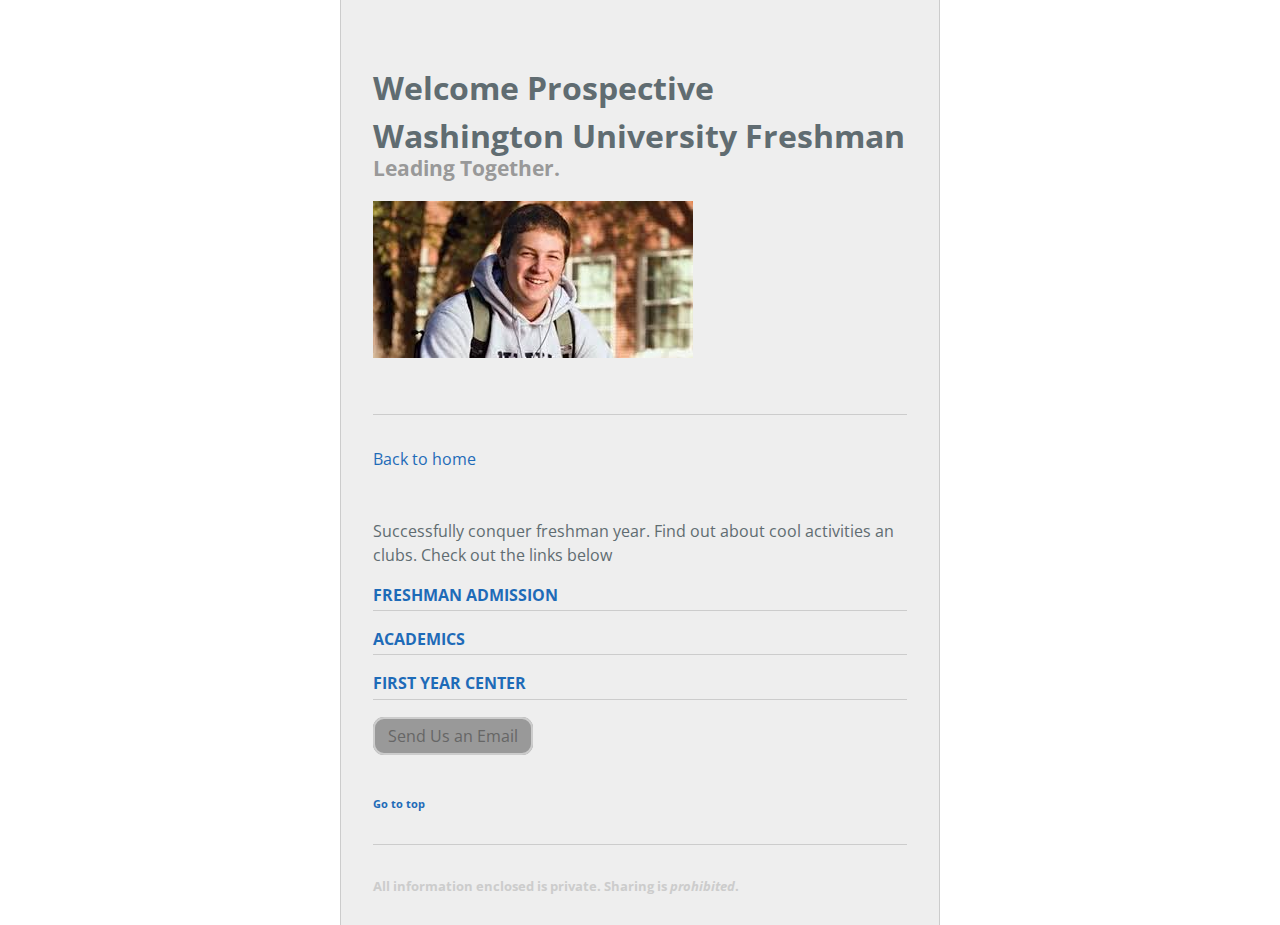
==== freshman.html @ c25907ab "initial commit" ====
<html lang="en-us">
  <head>
    <meta charset="UTF-8">
    <title>Freshman Page</title>
    <meta name="viewport" content="width=device-width, initial-scale=1">
    <link rel="stylesheet" type="text/css" href="stylesheets/normalize.css" media="screen">
    <link href='https://fonts.googleapis.com/css?family=Open+Sans:400,700' rel='stylesheet' type='text/css'>
    <link rel="stylesheet" type="text/css" href="stylesheets/stylesheet.css" media="screen">
  </head>
  <body>
    <div class="container">
      <section class="page-header">
        <h1 class="project-name" id="top">Welcome Prospective Washington University Freshman</h1>
        <h2 class="project-tagline">Leading Together.</h2>
        <img src="images/f.jpg">
        <br>
        <br>
        <hr>
        <a href="home.html"> Back to home </a>
      </section>
      <section class="main-content">
        <p> Successfully conquer freshman year.
        Find out about cool activities an clubs. Check out the links below </p>

          <h3 id="education"><a href="https://admissions.wustl.edu/apply/Freshman-Student-Admission/Pages/default.aspx" target="_blank"> Freshman Admission </a> <br></h3>
            <hr>
          <h3 id="education"><a href="https://admissions.wustl.edu/academics-majors/Pages/default.aspx" target="_blank"> Academics </a> <br></h3>
            <hr>
          <h3 id="education"><a href="https://firstyear.wustl.edu/Pages/home.aspx" target="_blank"> First Year Center </a> <br></h3>
            <hr>
          <br>
        <a href="mailto:swain@wustl.edu" class="button">Send Us an Email</a>

        <br>
      </section>
      <a href="#top"><h6>Go to top</h6></a>
      <footer class="site-footer">
        <hr>
        <p><strong>All information enclosed is private. Sharing is <em>prohibited</em>.</strong>
      </footer>
    </div>
  </body>
</html>
---- stylesheets/stylesheet.css ----
* {
  box-sizing: border-box; }

body {
  padding: 0 1rem;
  margin: 0;
  font-family: "Open Sans", "Helvetica Neue", Helvetica, Arial, sans-serif;
  font-size: 16px;
  line-height: 1.5;
  color: #606c71;
  text-align: center;
}

.container {
  max-width: 600px;
  min-height: 800px;
  border-left: 1px solid #ccc;
  border-right: 1px solid #ccc;
  margin: 0 auto;
  padding: 1rem 2rem;
  text-align: left;
  background-color: #eee;
}

section {
    margin: 3em 0;
}

a {
  color: #1e6bb8;
  text-decoration: none; }
  a:hover {
    text-decoration: underline; }

.button {
    border: 2px solid #ccc;
    background-color: #999;
    color: #666;
    padding: 6px 13px;
    border-radius: 11px;
    margin: 1em 0;
}

.button:hover {
  background-color: #666;
  color: #000;
  text-decoration: none;
}

h2 {
  color: #999;
  font-size: 1.3em;
}

h3 {
  color: #999;
  font-size: 1em;
  text-transform: uppercase;
}

h1 + h2 {
  margin-top: -1.8rem;
}

hr {
  margin: 2rem 0;
  border: 1px none;
  border-top: 1px solid #ccc;
}

h3 + hr {
  margin-top: -0.8rem;
  margin-bottom: 0;
}

footer {
    font-size: 13px;
    color: #ccc;
}
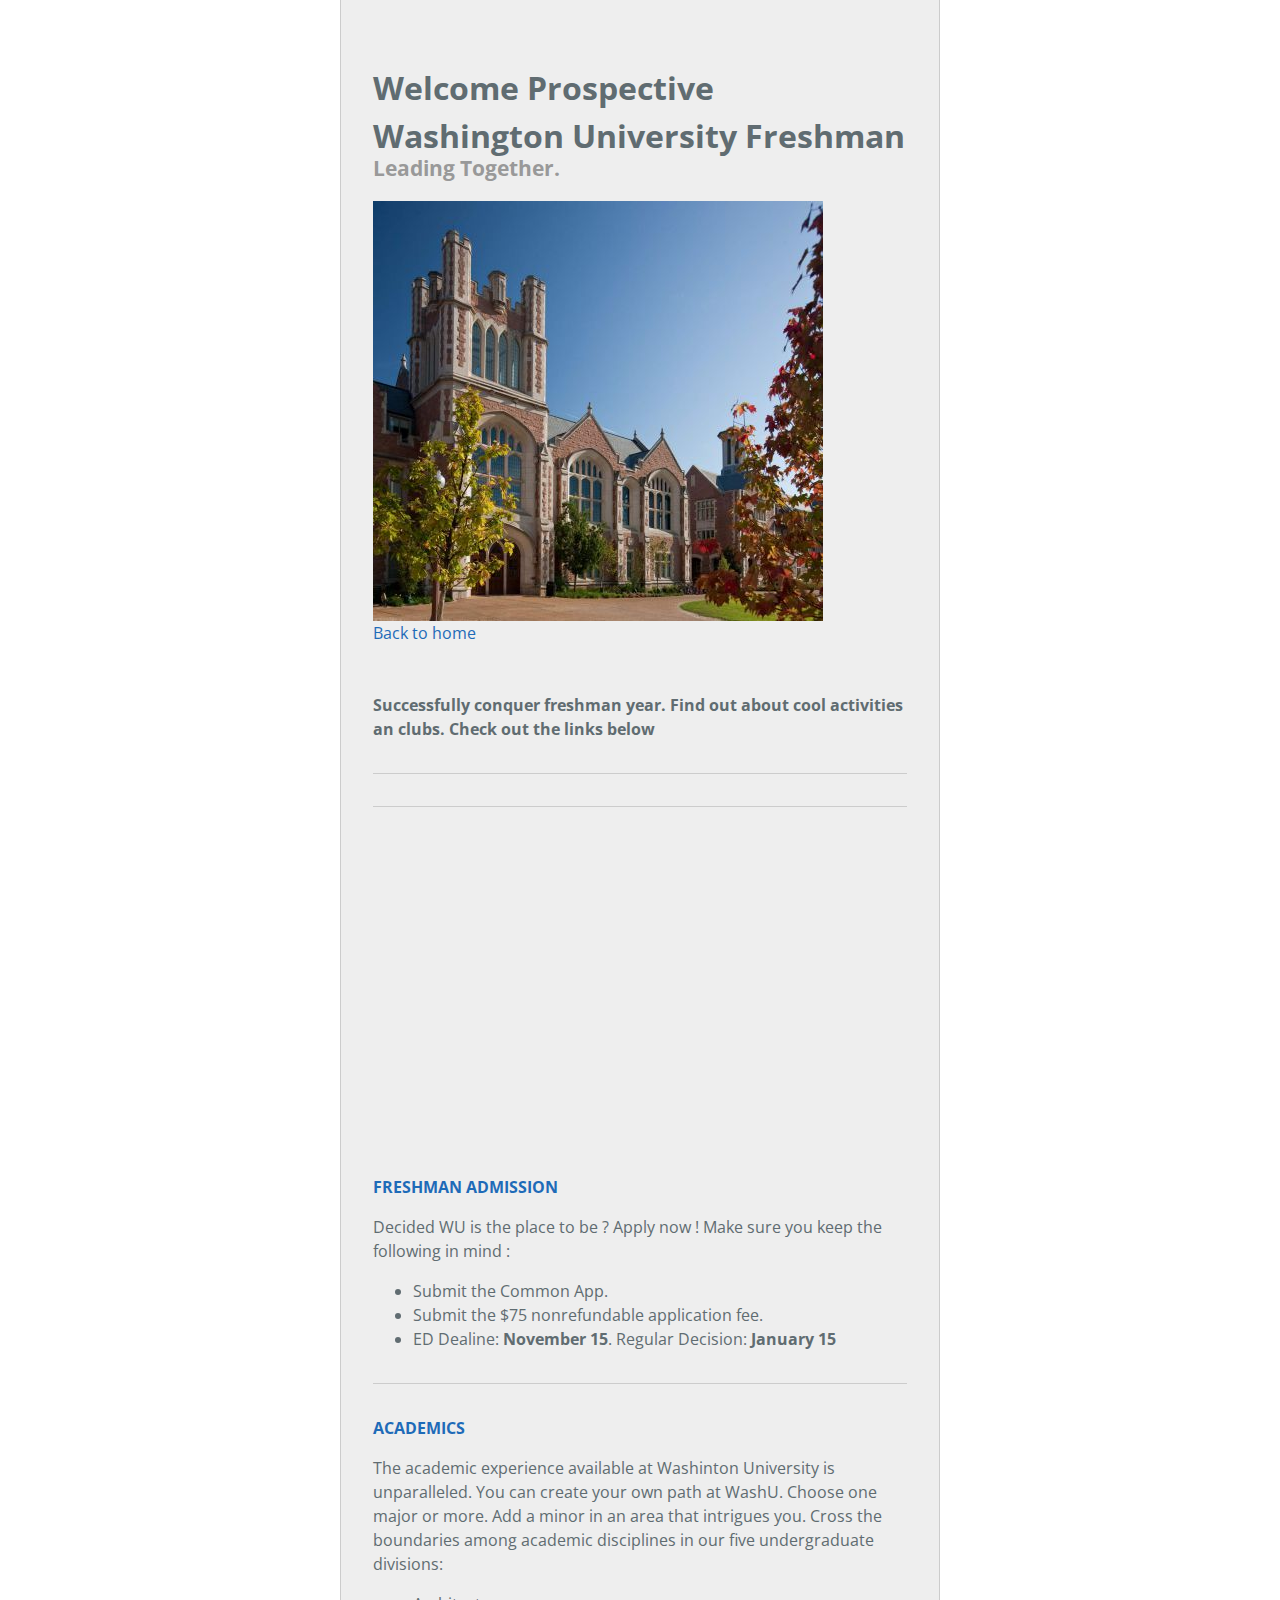
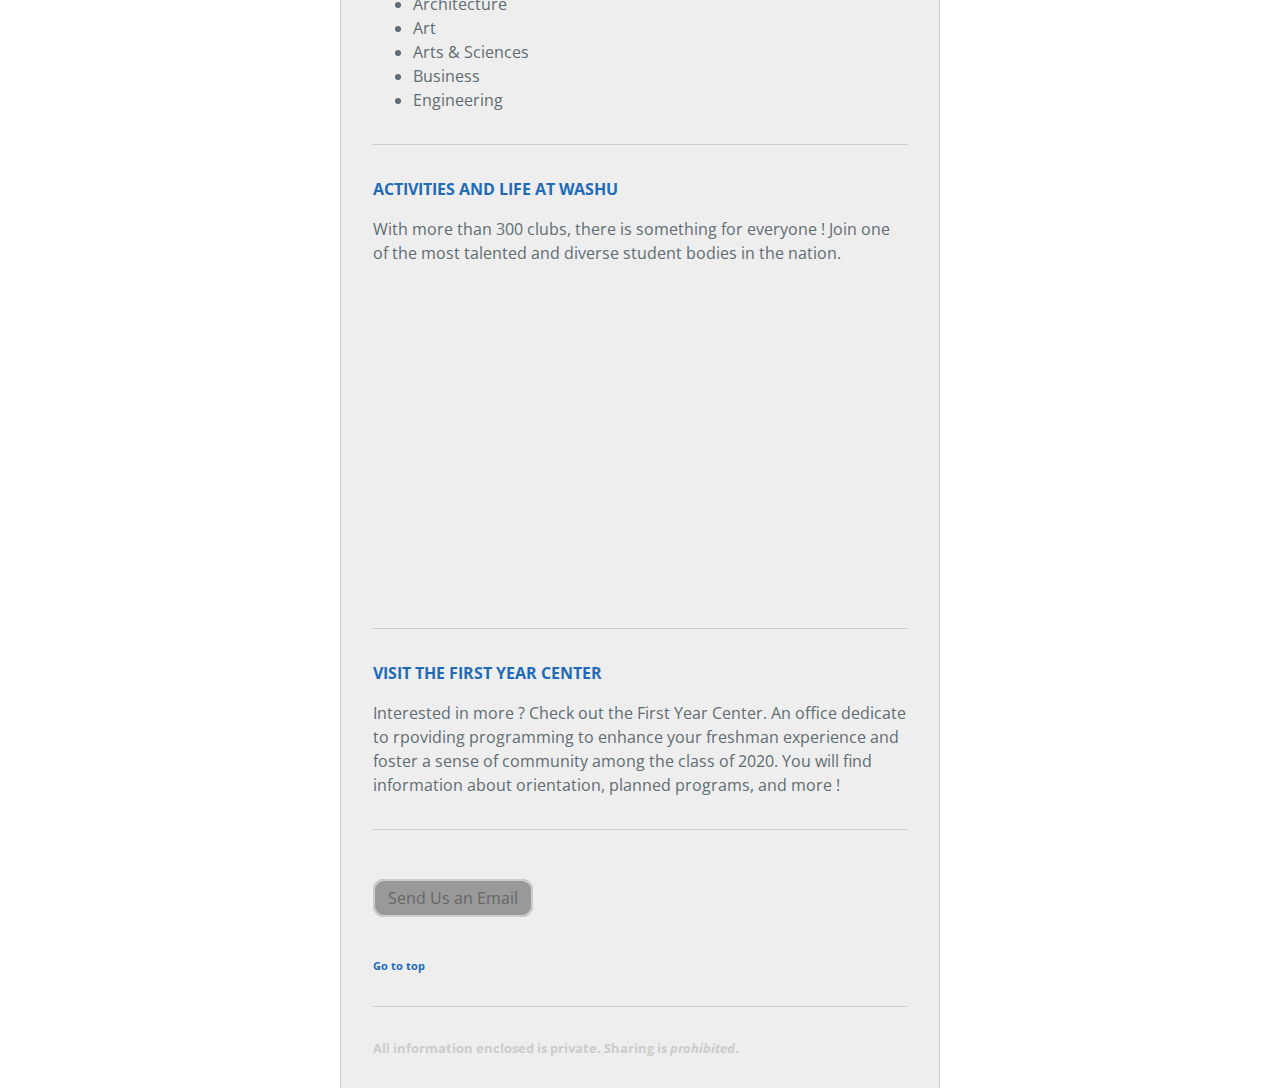
==== commit 8f564909: "changes" ====
--- a/freshman.html
+++ b/freshman.html
@@ -12,22 +12,46 @@
       <section class="page-header">
         <h1 class="project-name" id="top">Welcome Prospective Washington University Freshman</h1>
         <h2 class="project-tagline">Leading Together.</h2>
-        <img src="images/f.jpg">
+        <img src="images/f2.jpg">
         <br>
-        <br>
-        <hr>
-        <a href="home.html"> Back to home </a>
+        <a href="index.html"> Back to home </a>
       </section>
       <section class="main-content">
-        <p> Successfully conquer freshman year.
-        Find out about cool activities an clubs. Check out the links below </p>
+        <h4> Successfully conquer freshman year.
+        Find out about cool activities an clubs. Check out the links below </4>
+        <hr><hr>
+
+          <iframe width="450" height="315" src="https://www.youtube.com/embed/ujDBIifRJ3I" frameborder="0" allowfullscreen></iframe>
 
           <h3 id="education"><a href="https://admissions.wustl.edu/apply/Freshman-Student-Admission/Pages/default.aspx" target="_blank"> Freshman Admission </a> <br></h3>
+          <p>
+          Decided WU is the place to be ? Apply now ! Make sure you keep the following in mind :
+          <ul>
+          <li> Submit the Common App. </li>
+          <li> Submit the $75 nonrefundable application fee. </li>
+          <li> ED Dealine: <strong>November 15</strong>. Regular Decision: <strong> January 15 </strong>
+          </ul>
+          </p>
             <hr>
           <h3 id="education"><a href="https://admissions.wustl.edu/academics-majors/Pages/default.aspx" target="_blank"> Academics </a> <br></h3>
-            <hr>
-          <h3 id="education"><a href="https://firstyear.wustl.edu/Pages/home.aspx" target="_blank"> First Year Center </a> <br></h3>
-            <hr>
+          <p>The academic experience available at Washinton University is unparalleled.  You can create your own path at WashU. Choose one major or more. Add a minor in an area that intrigues you. Cross the boundaries among academic disciplines in our ﬁve undergraduate divisions:
+            <ul>
+            <li> Architecture </li>
+            <li> Art </li>
+            <li> Arts & Sciences </li>
+            <li> Business </li>
+            <li> Engineering </li>
+            </ul>
+          </p>
+          <hr>
+          <h3 id="education"><a href="https://admissions.wustl.edu/life-at-wustl/Pages/default.aspx" target="_blank"> Activities and Life at WashU </a> <br></h3>
+          <p> With more than 300 clubs, there is something for everyone ! Join one of the most talented and diverse student bodies in the nation.  </p>
+            <iframe width="460" height="315" src="https://www.youtube.com/embed/4xJaLuw1sFQ?list=PLCC0319CFA85F2697" frameborder="0" allowfullscreen></iframe>
+          <hr>
+          <h3 id="education"><a href="https://firstyear.wustl.edu/Pages/home.aspx" target="_blank"> Visit the First Year Center </a> <br></h3>
+          <p> Interested in more ? Check out the First Year Center. An office dedicate to rpoviding programming to enhance your freshman experience and foster a sense of 
+            community among the class of 2020. You will find information about orientation, planned programs, and more ! </p>
+          <hr>
           <br>
         <a href="mailto:swain@wustl.edu" class="button">Send Us an Email</a>
 
--- a/stylesheets/stylesheet.css
+++ b/stylesheets/stylesheet.css
@@ -20,6 +20,12 @@
   padding: 1rem 2rem;
   text-align: left;
   background-color: #eee;
+}
+
+img.centerit {
+  display: block;
+  margin-left: auto;
+  margin-right: auto;
 }
 
 section {
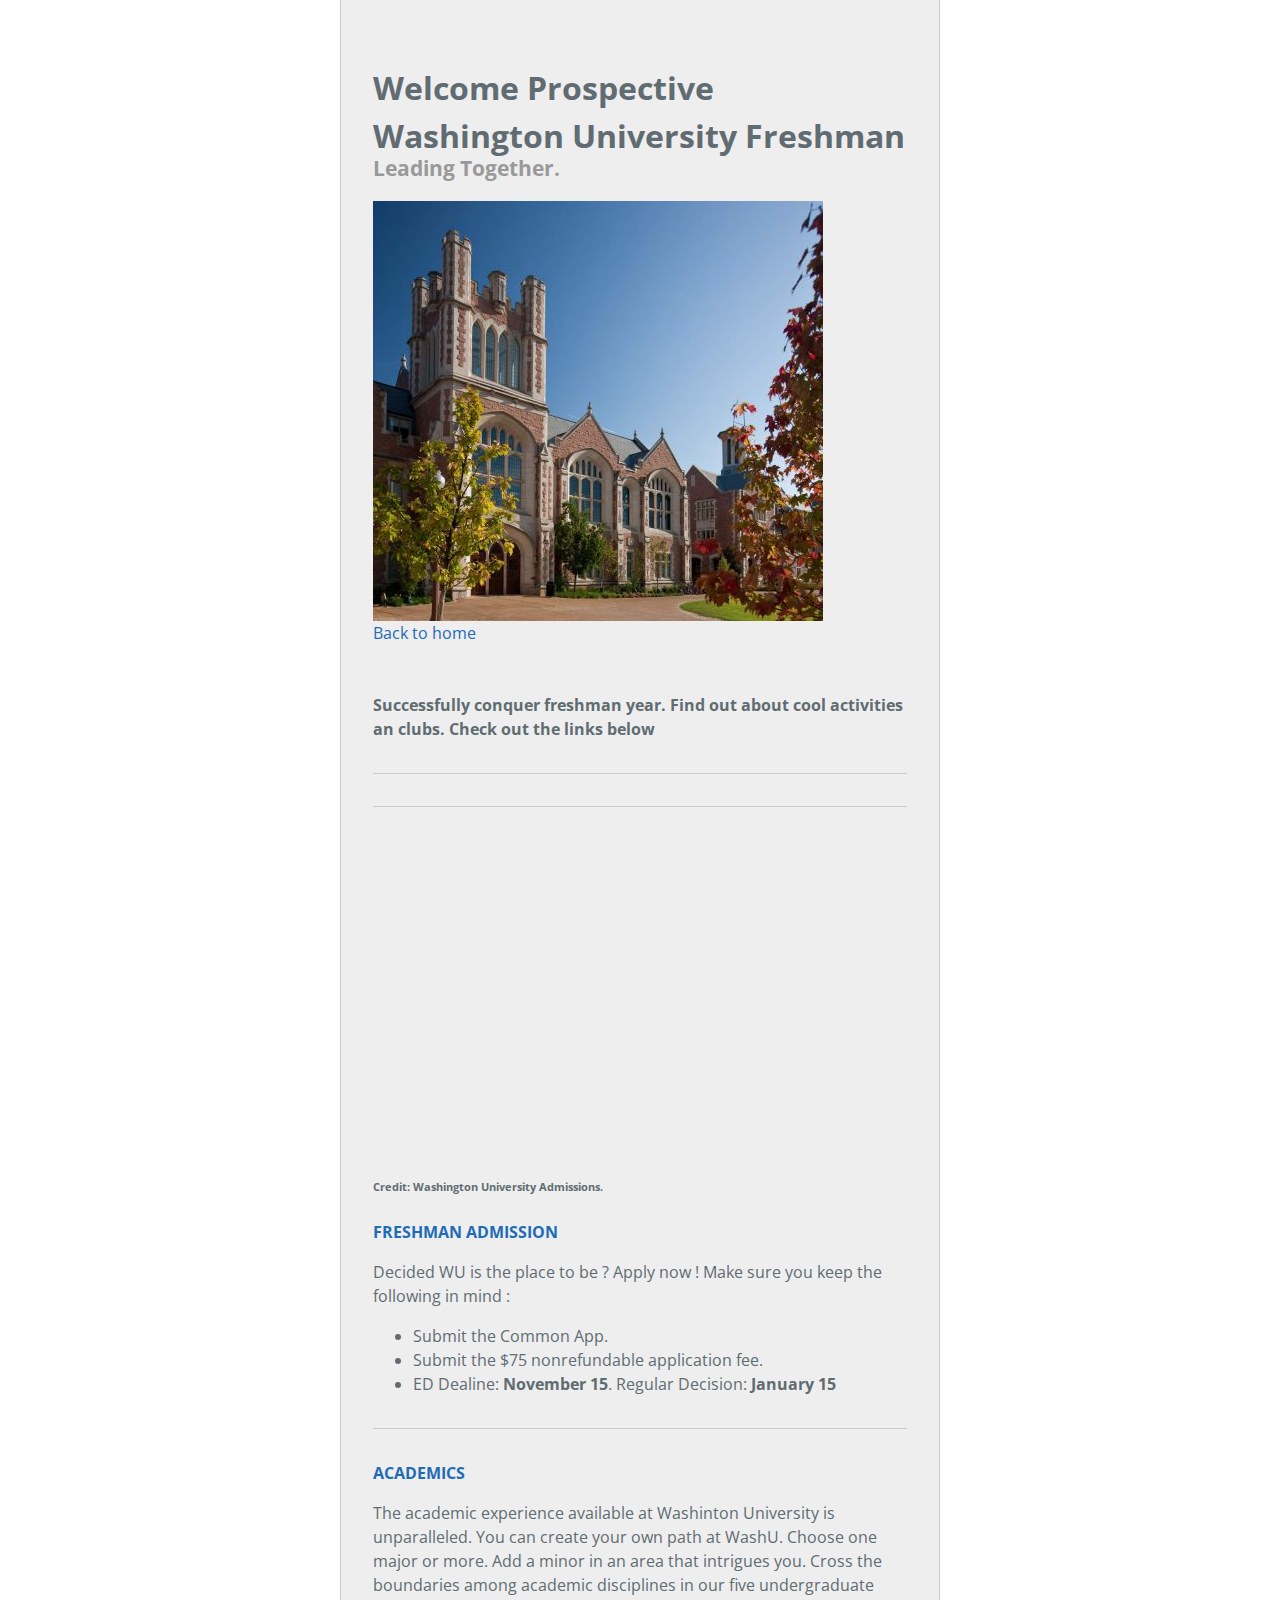
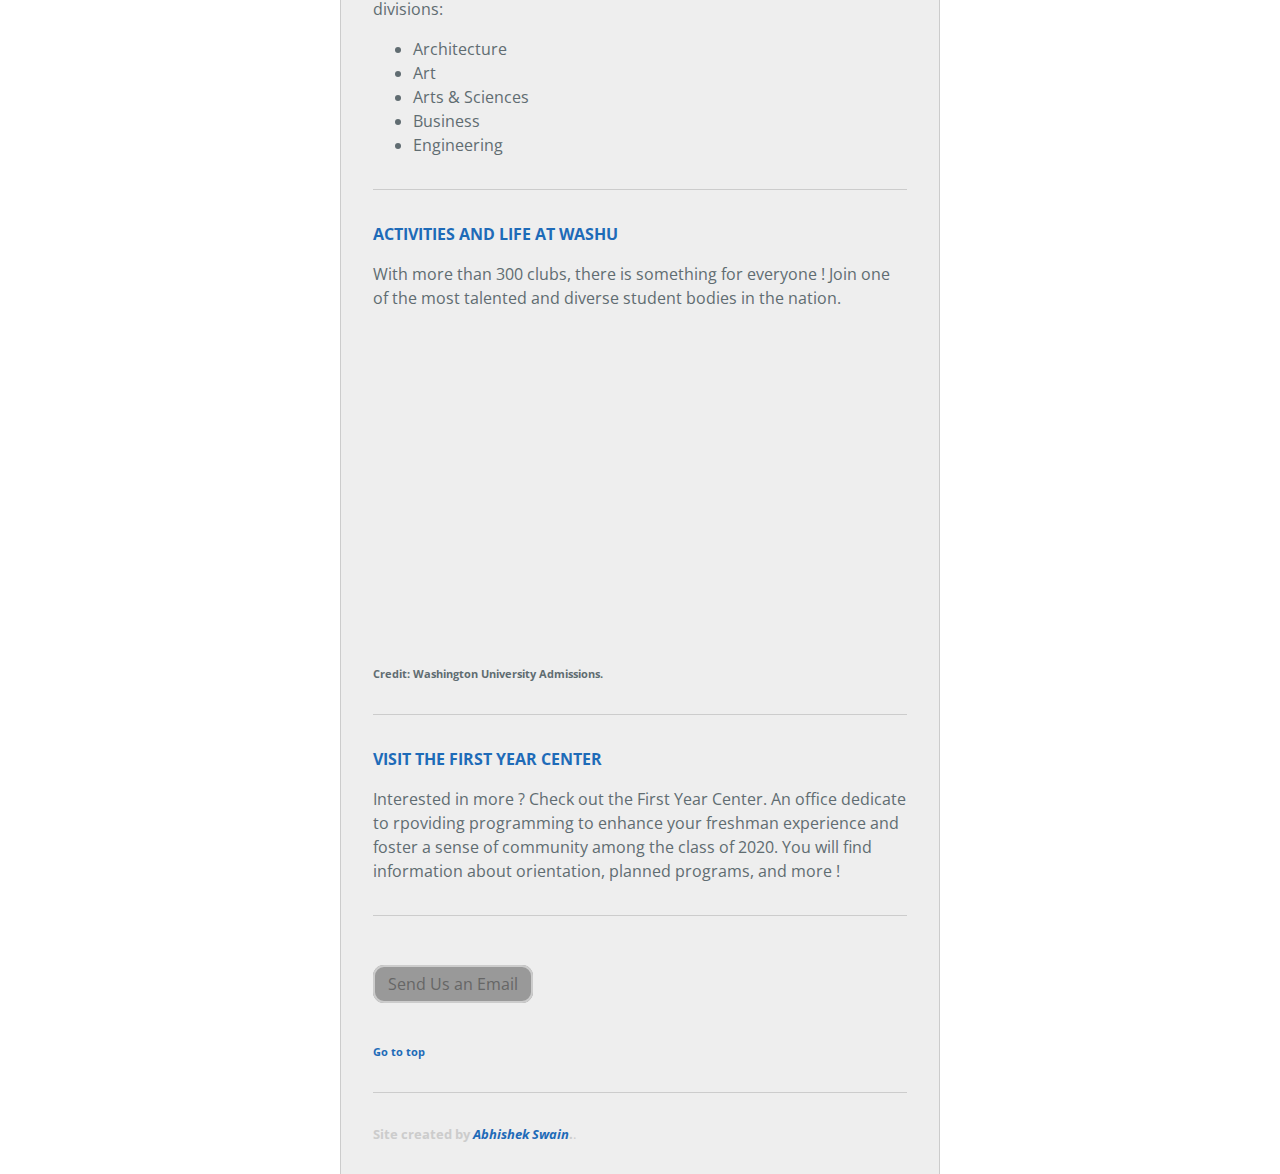
==== commit b3c5808e: "more changes" ====
--- a/freshman.html
+++ b/freshman.html
@@ -22,6 +22,7 @@
         <hr><hr>
 
           <iframe width="450" height="315" src="https://www.youtube.com/embed/ujDBIifRJ3I" frameborder="0" allowfullscreen></iframe>
+            <h6> Credit: Washington University Admissions. </h6>
 
           <h3 id="education"><a href="https://admissions.wustl.edu/apply/Freshman-Student-Admission/Pages/default.aspx" target="_blank"> Freshman Admission </a> <br></h3>
           <p>
@@ -47,9 +48,10 @@
           <h3 id="education"><a href="https://admissions.wustl.edu/life-at-wustl/Pages/default.aspx" target="_blank"> Activities and Life at WashU </a> <br></h3>
           <p> With more than 300 clubs, there is something for everyone ! Join one of the most talented and diverse student bodies in the nation.  </p>
             <iframe width="460" height="315" src="https://www.youtube.com/embed/4xJaLuw1sFQ?list=PLCC0319CFA85F2697" frameborder="0" allowfullscreen></iframe>
+            <h6> Credit: Washington University Admissions. </h6>
           <hr>
           <h3 id="education"><a href="https://firstyear.wustl.edu/Pages/home.aspx" target="_blank"> Visit the First Year Center </a> <br></h3>
-          <p> Interested in more ? Check out the First Year Center. An office dedicate to rpoviding programming to enhance your freshman experience and foster a sense of 
+          <p> Interested in more ? Check out the First Year Center. An office dedicate to rpoviding programming to enhance your freshman experience and foster a sense of
             community among the class of 2020. You will find information about orientation, planned programs, and more ! </p>
           <hr>
           <br>
@@ -60,7 +62,7 @@
       <a href="#top"><h6>Go to top</h6></a>
       <footer class="site-footer">
         <hr>
-        <p><strong>All information enclosed is private. Sharing is <em>prohibited</em>.</strong>
+      <p><strong> Site created by <em><a href="http://abhiswain9.github.io/personalBioPage/" target="_blank">Abhishek Swain</a></em>.</strong>.
       </footer>
     </div>
   </body>
